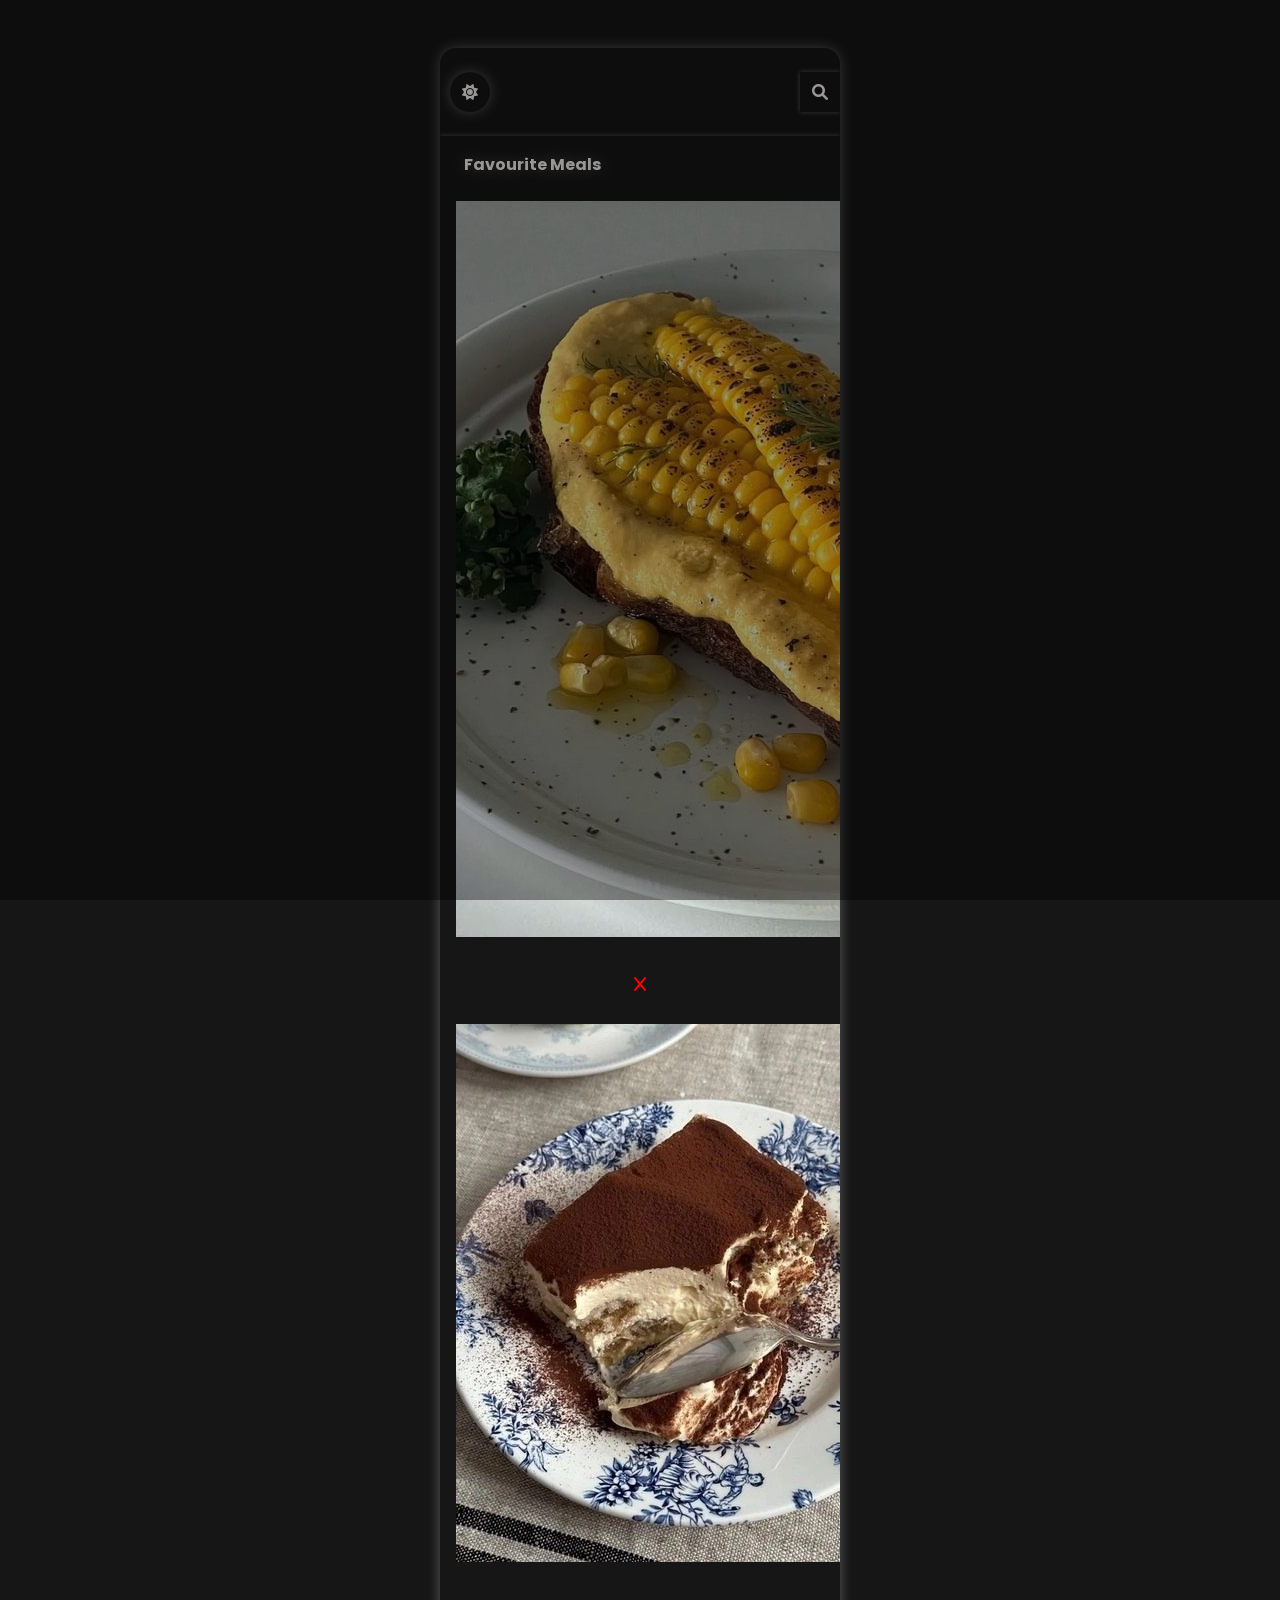
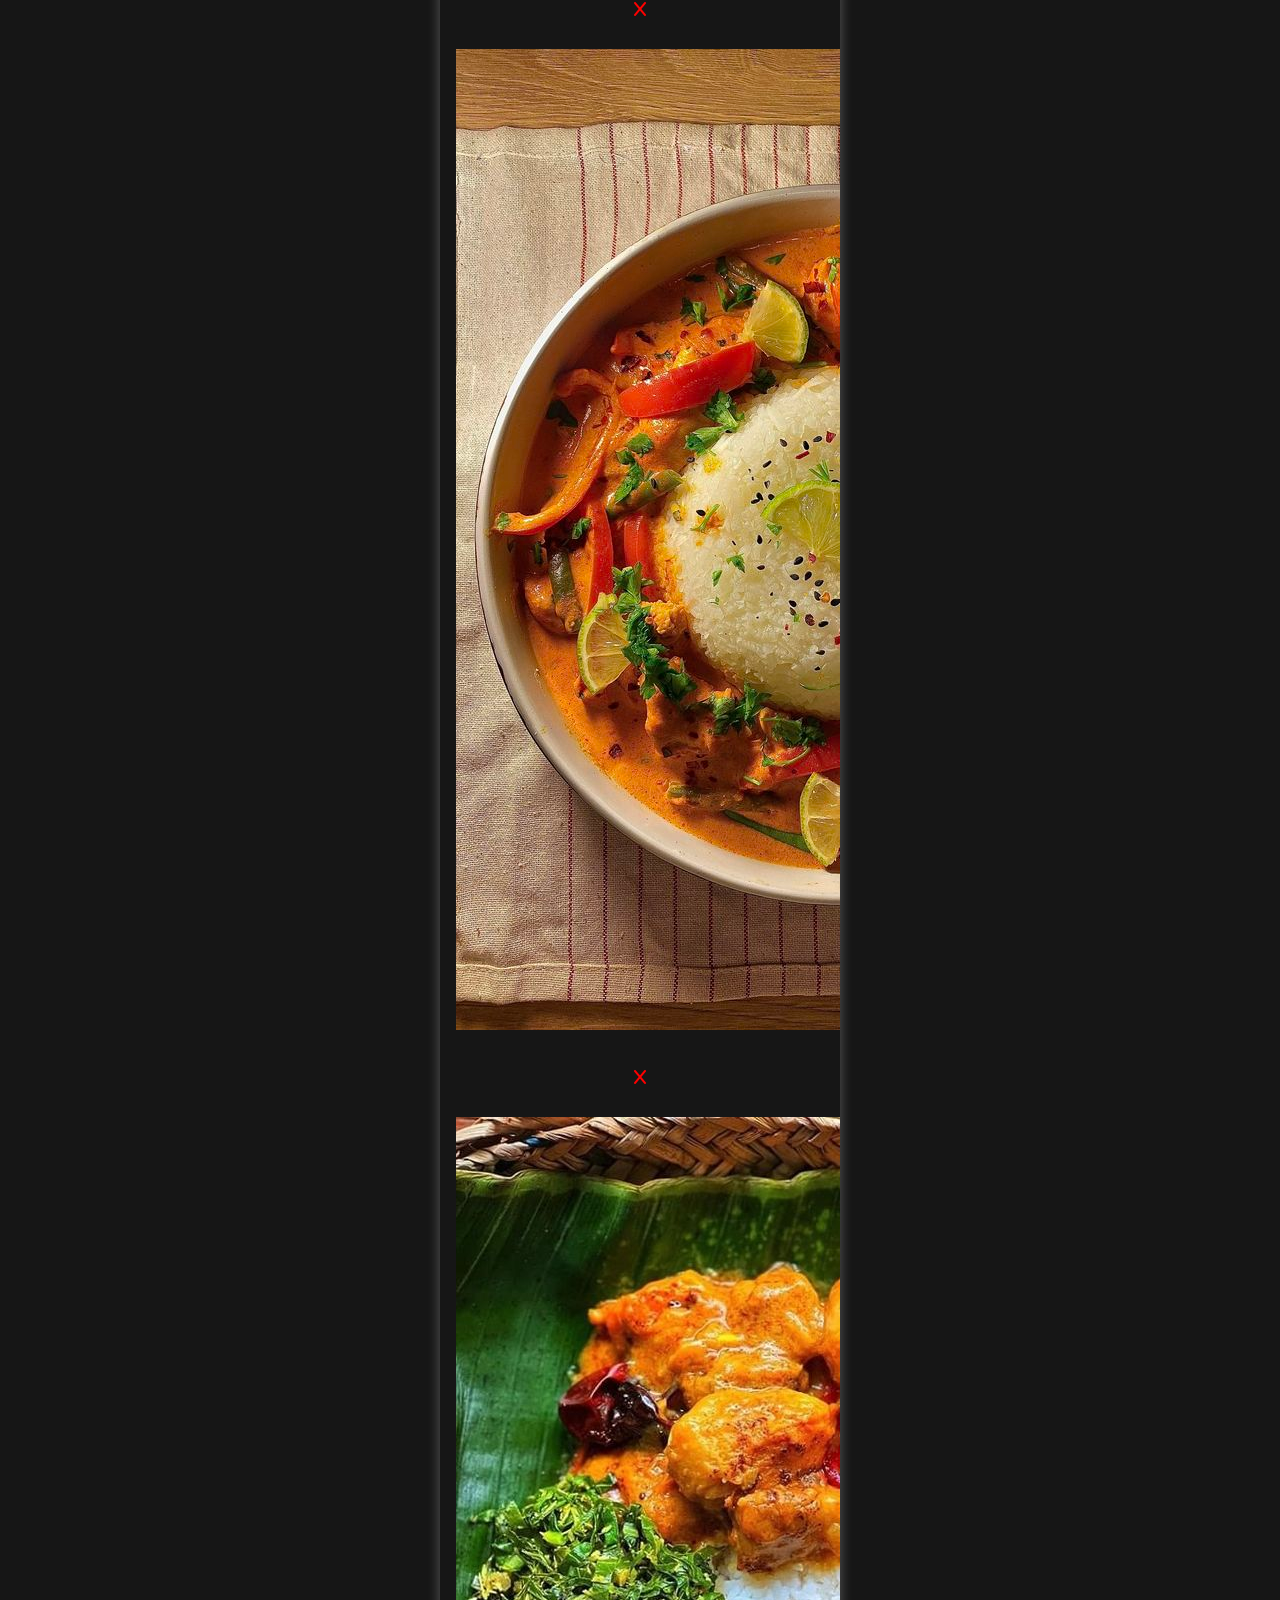
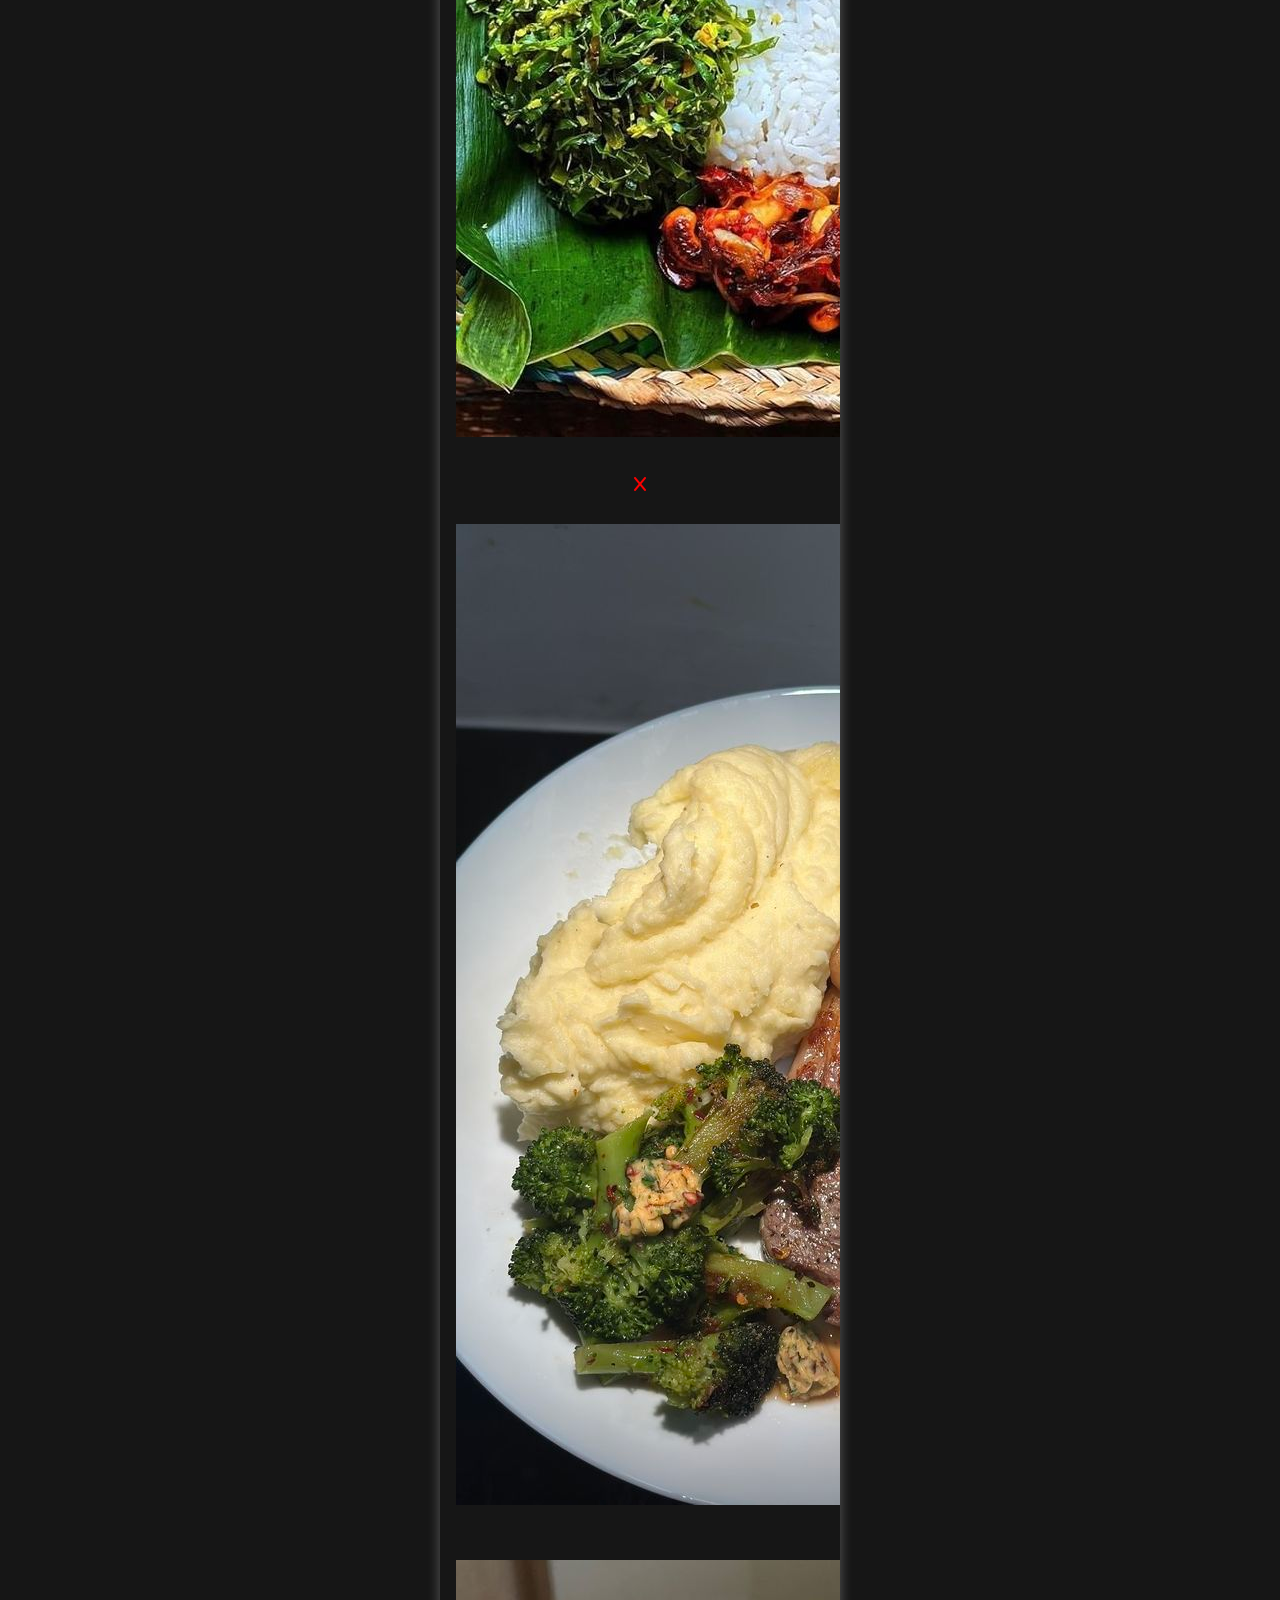
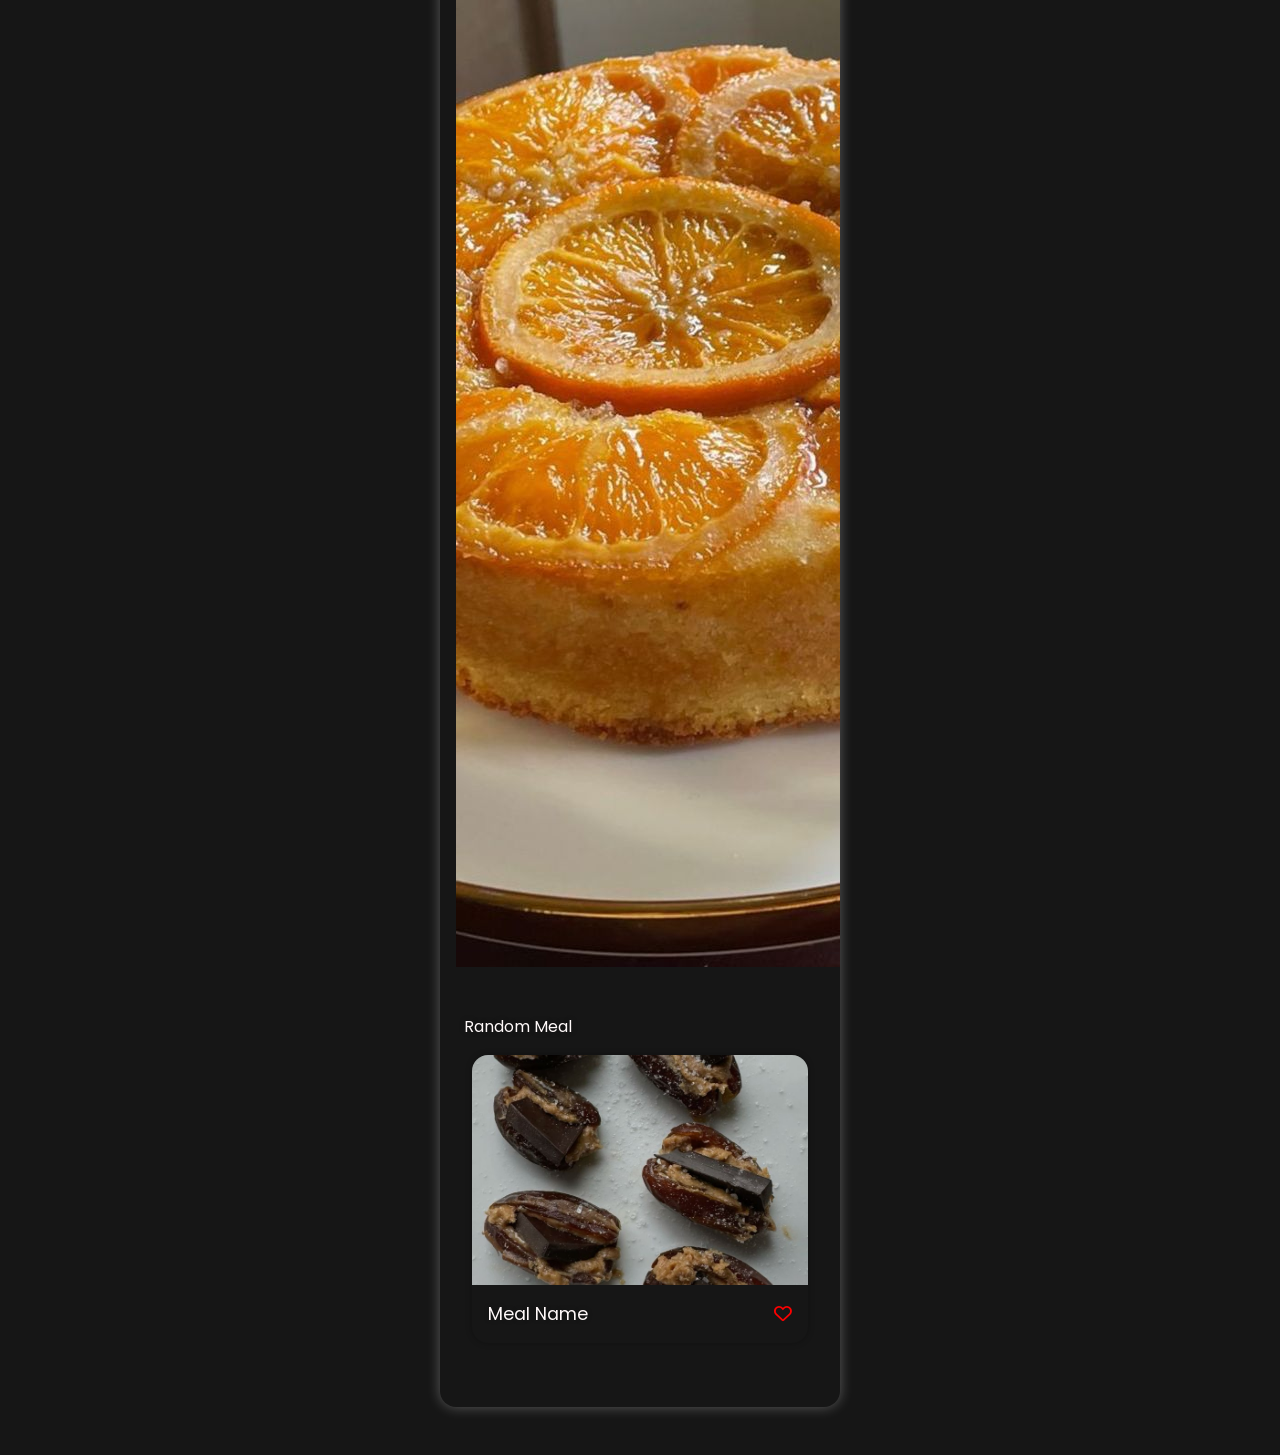
==== index.html @ 0cff971a "Initial commit" ====
<!DOCTYPE html>
<html lang="en">
<head>
    <meta charset="UTF-8">
    <meta name="viewport"content ="width=device-width, initial-scale =1.0">
    <link rel="stylesheet" href="style.css">
    <link rel="stylesheet" href="https://cdnjs.cloudflare.com/ajax/libs/font-awesome/6.0.0/css/all.min.css">
    <script src="app.js"defer></script>
    <title>Recipe App</title>
</head>
<body>
    <div class="container">
        <div class="card">
            <div class="top">
                <span class="light-dark-mode">
                    <i class="fa-solid fa-sun"></i>
                </span>
                <span class="search-container">
                    <input class="search-input" type="text" placeholder="search for your favourite meals">
                    <span class="search-icon">
                        <i class="fa-solid fa-magnifying-glass"></i>
                    </span>
                </span>
            </div>
            <div class="fav-meals-container">
                <h2>Favourite Meals</h2>
                <div class="fav-meals">
                    <div class="single">
                        <div class="top">
                            <div class="image-container">
                                <img src="images/wallpaper.jpeg">
                            </div>
                            <div class="text">
                                <p>Meal Name</p>
                            </div>
                        </div>
                        <i class="fa-solid fa-x"></i>
                    </div>
                    <div class="single">
                        <div class="top">
                            <div class="image-container">
                                <img src="images/secondpic.jpeg">
                            </div>
                            <div class="text">
                                <p>Meal Name</p>
                            </div>
                        </div>
                        <i class="fa-solid fa-x"></i>
                    </div>
                    <div class="single">
                        <div class="top">
                            <div class="image-container">
                                <img src="images/thirdpic.jpeg">
                            </div>
                            <div class="text">
                                <p>Meal Name</p>
                            </div>
                        </div>
                        <i class="fa-solid fa-x"></i>
                    </div>
                    <div class="single">
                        <div class="top">
                            <div class="image-container">
                                <img src="images/fourthpic.jpeg">
                            </div>
                            <div class="text">
                                <p>Meal Name</p>
                            </div>
                        </div>
                        <i class="fa-solid fa-x"></i>
                    </div>
                    <div class="single">
                        <div class="top">
                            <div class="image-container">
                                <img src="images/fifthpic.jpeg">
                            </div>
                            <div class="text">
                                <p>Meal Name</p>
                            </div>
                            <i class="fa-solid fa-x"></i>
                        </div>
                        <div class="single">
                            <div class="top">
                                <div class="image-container">
                                    <img src="images/sixthpic.jpeg">
                                </div>
                                <div class="text">
                                    <p>Meal Name</p>
                                </div>
                                <i class="fa-solid fa-x"></i>
                            </div>
                        </div>
                    </div>
                </div>
                <div class="meal-container">
                    <h2>Random Meal</h2>
                    <div class="meal">
                        <div class="meal-card">
                            <div class="meal-image-container">
                                <img src="images/seventhpic.jpeg">
                            </div>
                            <div class="meal-name">
                                <p>Meal Name</p>
                                <i class="fa-regular fa-heart"></i>
                            </div>
                        </div>
                    </div>
                </div>
            </div>
            <div class="pop-up-container">
                <div class="pop-up">
                    <i class="fa-solid fa-x"></i>
                    <div class="pop-up-inner">
                        <div class="left">
                            <div class="meal-card">
                                <div class="meal-image-container">
                                    <img src="images/eighthpic.jpeg">
                                </div>
                                <div class="meal-name">
                                    <p>Meal Name</p>
                                    <i class="fa-regular fa-heart"></i>
                                </div>
                            </div>
                        </div>
                        <div class="right">
                            <div>
                                <h2>Instructions</h2>
                                <p class="meal-info">Lorem, ipsum dolor sit amet consectetur adipisicing elit. Consequuntur ratione voluptate voluptas perspiciatis hic, repudiandae laudantium cumque numquam placeat consequatur? Saepe voluptatibus, explicabo voluptas, reprehenderit assumenda nemo aliquam ut consectetur nisi atque adipisci vel cumque nobis ullam molestias. Laudantium quidem sed doloribus id itaque laboriosam eum, officia quae nihil debitis iusto dicta praesentium alias ipsam unde! Adipisci harum illo laboriosam temporibus veritatis corrupti delectus assumenda perferendis, dolorem nobis, error, inventore non dolor. Nesciunt, incidunt quidem accusantium repellat ipsum provident tenetur? Nihil, voluptatibus dignissimos? Assumenda voluptate nesciunt eaque, dicta iure itaque! Ipsa veritatis quas velit fugit neque provident ea harum repellendus atque vero commodi, expedita itaque officiis excepturi delectus.</p>
                            </div>
                            <div>
                                <h2>Ingredients/Measures</h2>
                                <ul>
                                    <li>ingredient 1</li>
                                    <li>ingredient 2</li>
                                    <li>ingredient 3</li>
                                    <li>ingredient 4</li>
                                    <li>ingredient 5</li>
                                </ul>
                    </div>
                </div>
            </div>
        </div>
    </div>
</body>

</html>
---- style.css ----
@import url(https://fonts.googleapis.com/css?family=Poppins:100,100italic,200,200italic,300,300italic,regular,italic,500,500italic,600,600italic,700,700italic,800,800italic,900,900italic);

*{
    margin:0;
    padding:0;
    box-sizing: border-box;
    font-family: 'Poppins', sans-serif;

}

body{
    display:grid;
    place-items:center;
    min-height:100vh;
    background-color: var(--primary-clr);
    padding: 3rem 0;
}

:root{
    --primary-clr:#161616;
    --primary-rgba-7:rgb(0,0,0,.4);
    --opaque-prm-clr:rgb(0,0,0,.4);

    --secondr-clr-3:rgb(255,255,255,.3);
    --secondr-clr:#fff9f9;
    --secondr-rgba-3:rgb(0,0,0,.3);
    
}

.card {
    width:clamp(300px,92vw,400px); 
    background-color: var(--primary-clr);
    box-shadow:0 0 0.8rem var(--secondr-clr-3);
     border-radius: 1rem;
    margin:0 auto;
    overflow: hidden;
}

.top{
    display:flex;
    justify-content: space-between;
    align-items: center;
    padding: 1.5rem 0rem;

}

.light-dark-mode{
    width:40px;
    aspect-ratio: 1;
    box-shadow: 0 0 .8rem var(--secondr-clr-3);
    display:flex;
    align-items:center;
    justify-content: center;
    color:var(--secondr-clr);
    font-size:1rem;
    border-radius: 50%;
    cursor:pointer;
    margin-left: 10px;
    transition:300ms ease-in-out background-color, 300ms ease-in-out color;
    
}

.light-dark-mode:active{
    transform: scale(.8);
}

.light-dark-mode:hover{
    background-color:var(--secondr-clr);
    color:var(--primary-clr);

}

.search-container{
    height:40px;
    width:250px;
    position:relative; 
}

.search-container input{
     position:absolute; 
    top:0;
    right:0;
    width:40px;
    height:100%;
    font-size:1rem;
    padding:0;
    outline:none;
    border-radius:100vw;
    border:none;
    box-shadow:0 0 .8 var(--secondr-clr-3);
    background-color: transparent;
    color: var(--secondr-clr);
    transition: 200ms ease-in-out width, 200ms ease-in-out padding; 
}

.search-icon{
    position:absolute;
    right:0;
    top:50%;
    transform:translateY(-50%);
    box-shadow: 0 0 0.3rem var(--secondr-clr-3);
    height:40px;
    aspect-ratio: 1;
    display:flex;
    align-items: center;
    justify-content: center;
    cursor:pointer;
    color:var(--secondr-clr);
    transition: 200ms ease-in-out background-color, 200ms ease-in-out color;
    background-color: #161616;
}

.search-icon:hover{
    background-color: var(--secondr-clr);
    color:var(--primary-clr)
}

.search-icon:active{
    transform: scale(.8) translateY(-50%); 
}

.search-container:hover input,
.search-container input:focus
{
width:135%;
padding: 0 0 0 1rem;
}

.fav-meals-container{
    text-align: center;
    color: var(--secondr-clr);
    box-shadow: 0 0 .3rem var(--secondr-clr-3);
    padding: 1rem;
}

.fav-meals-container h2{
    width:70px;
    white-space: nowrap;
    font-size:1rem;
    text-shadow: 0 0 1rem var(--secondr-clr-3);
    padding: 0 .5rem;
    user-select: none;
    transition: 200ms ease-in-out color;
}

.fa-x{
    color:red;
    border-bottom-left-radius: .5rem;
    border-bottom-right-radius: .5rem;
    padding:.5rem 0;

}

.single:hover{
    background-color: var(--secondr-clr);
}

.single:hover .image-container{
    box-shadow: 0 0 .4rem var(--secondr-clr-3);
}

.single:hover .text p{
    color:var(--primary-clr);
    text-shadow: 0 0 .2rem var(--primary-rgba-7);
}

::-webkit-scrollbar{
    width:16px;
    height: 16px;
}

::-webkit-scrollbar-thumb{
    background-color: var(--secondr-rgba-3);
    border-radius: 100vw;
}

.meal{
    padding:1rem;
    display: flex;
    flex-wrap: wrap;
    justify-content: center;
    gap: 2rem;

}

.meal-container h2{
    text-align: center;
    margin-top: 1rem;
    font-weight: 400;
    color: var(--secondr-clr);
    text-shadow: 0 0 .4rem var(--secondr-rgba-3);

}

.meal-card{
    width: clamp(300px,60vw,400px);
    box-shadow: 0 0 .4rem var(--secondr-rgba-3);
    border-radius:1rem;
    overflow: hidden;
    margin-bottom: 2rem;
    transition: 200ms ease-in-out background-color;
}

.meal-image-container{
    width:100%;
    height:230px;
    cursor: pointer;
    
}

.meal-image-container img{
    width:100%;
    height: 100%;
    object-fit: cover;
}

.meal-name{
    display: flex;
    align-items: center;
    justify-content: space-between;
    padding: 1rem;
    color:var(--secondr-clr);
    font-size: 1.1rem;
    text-shadow: 0 0 .3rem var(--secondr-rgba-3);
    transition: 200ms ease-in-out color,
                200ms ease-in-out text-shadow;
}

.meal-name i{
    color:#ff0000;
    text-shadow: none;
    cursor: pointer;
}

.meal-card:hover{
background-color: var(--secondr-clr);
}

.meal-card:hover .meal-name{
    color: var(--primary-clr);
    text-shadow: 0 0 .1rem var(--primary-clr);
}

.pop-up-container{
    position:fixed;
    inset:0;
    display: flex;
    align-items: center;
    justify-content: center;
    background-color: var(--primary-rgba-7);

    /* display: none; */

}

.pop-up{
    width:clamp(200px,100vw,900px);
    max-height: 90vh;
    background-color: var(--primary-clr);
    box-shadow:0 0 .5rem var(--secondr-rgba-3);
    color: var(--secondr-clr);
    padding:4rem 2rem;
    border-radius: 1rem;
    overflow: hidden;
    position: relative;

        display: none;

}

.pop-up-inner{
    display:flex;
    gap:2rem;

}

.pop-up i{
    position:absolute;
    right:20px;
    top:20px;
    width:auto;
    background-color: transparent;
    font-size: 1.3rem;
    cursor: pointer;

}

.pop-up .left i{
    display: none;
}

.right{
    overflow-y: scroll;
    max-height: 85vh;
    padding-right: 2rem;
    padding-bottom: 4rem;
}

.right div{
    margin-left: 2rem;
}

.right ul li{
    padding-right: 2rem;
    list-style-position: inside;
}

.right .meal-info,
.right ul{
    margin-top:.5rem;
}

.right h2{
    padding-top: 1rem;
}

@media only screen and (max-width:800px){
    .pop-up{
        overflow-y: scroll; 
    }

    .pop-up-inner{
        flex-direction: column;
        align-items: center;
        padding: 3rem 0;
    }

    .right{
        padding:0 1rem;
        max-height: 100%;
        overflow: hidden;

    }

    .right ul li{
        padding-right:0;
    }

    ::-webkit-scrollbar{
        display: none;
    }
}
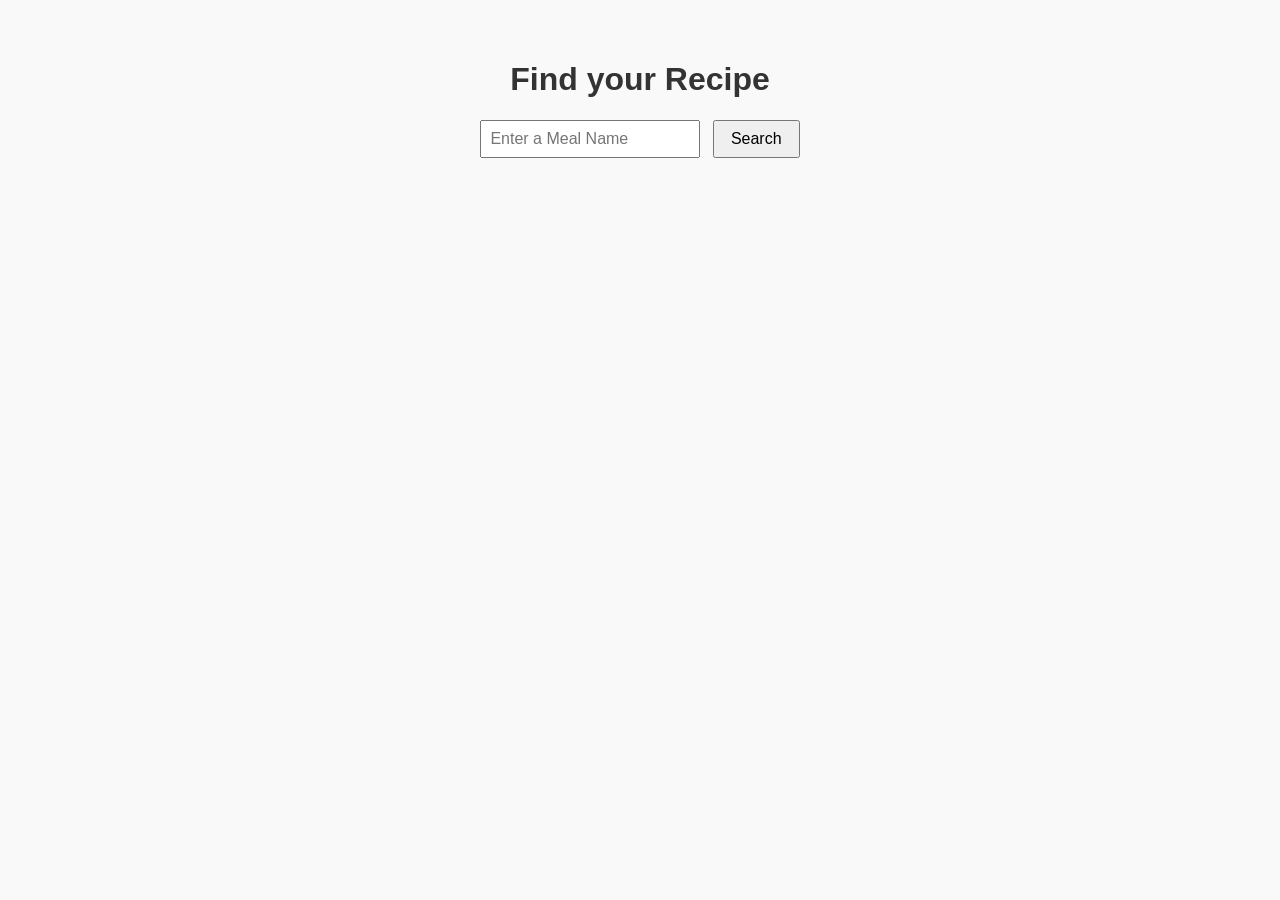
==== commit add81c1a: "New version of the website Initial version was discarded due to complications. New version was built" ====
--- a/index.html
+++ b/index.html
@@ -1,149 +1,21 @@
 <!DOCTYPE html>
-<html lang="en">
-<head>
+<html lang="eng">
+  <head>
     <meta charset="UTF-8">
-    <meta name="viewport"content ="width=device-width, initial-scale =1.0">
-    <link rel="stylesheet" href="style.css">
-    <link rel="stylesheet" href="https://cdnjs.cloudflare.com/ajax/libs/font-awesome/6.0.0/css/all.min.css">
-    <script src="app.js"defer></script>
-    <title>Recipe App</title>
-</head>
-<body>
-    <div class="container">
-        <div class="card">
-            <div class="top">
-                <span class="light-dark-mode">
-                    <i class="fa-solid fa-sun"></i>
-                </span>
-                <span class="search-container">
-                    <input class="search-input" type="text" placeholder="search for your favourite meals">
-                    <span class="search-icon">
-                        <i class="fa-solid fa-magnifying-glass"></i>
-                    </span>
-                </span>
-            </div>
-            <div class="fav-meals-container">
-                <h2>Favourite Meals</h2>
-                <div class="fav-meals">
-                    <div class="single">
-                        <div class="top">
-                            <div class="image-container">
-                                <img src="images/wallpaper.jpeg">
-                            </div>
-                            <div class="text">
-                                <p>Meal Name</p>
-                            </div>
-                        </div>
-                        <i class="fa-solid fa-x"></i>
-                    </div>
-                    <div class="single">
-                        <div class="top">
-                            <div class="image-container">
-                                <img src="images/secondpic.jpeg">
-                            </div>
-                            <div class="text">
-                                <p>Meal Name</p>
-                            </div>
-                        </div>
-                        <i class="fa-solid fa-x"></i>
-                    </div>
-                    <div class="single">
-                        <div class="top">
-                            <div class="image-container">
-                                <img src="images/thirdpic.jpeg">
-                            </div>
-                            <div class="text">
-                                <p>Meal Name</p>
-                            </div>
-                        </div>
-                        <i class="fa-solid fa-x"></i>
-                    </div>
-                    <div class="single">
-                        <div class="top">
-                            <div class="image-container">
-                                <img src="images/fourthpic.jpeg">
-                            </div>
-                            <div class="text">
-                                <p>Meal Name</p>
-                            </div>
-                        </div>
-                        <i class="fa-solid fa-x"></i>
-                    </div>
-                    <div class="single">
-                        <div class="top">
-                            <div class="image-container">
-                                <img src="images/fifthpic.jpeg">
-                            </div>
-                            <div class="text">
-                                <p>Meal Name</p>
-                            </div>
-                            <i class="fa-solid fa-x"></i>
-                        </div>
-                        <div class="single">
-                            <div class="top">
-                                <div class="image-container">
-                                    <img src="images/sixthpic.jpeg">
-                                </div>
-                                <div class="text">
-                                    <p>Meal Name</p>
-                                </div>
-                                <i class="fa-solid fa-x"></i>
-                            </div>
-                        </div>
-                    </div>
-                </div>
-                <div class="meal-container">
-                    <h2>Random Meal</h2>
-                    <div class="meal">
-                        <div class="meal-card">
-                            <div class="meal-image-container">
-                                <img src="images/seventhpic.jpeg">
-                            </div>
-                            <div class="meal-name">
-                                <p>Meal Name</p>
-                                <i class="fa-regular fa-heart"></i>
-                            </div>
-                        </div>
-                    </div>
-                </div>
-            </div>
-            <div class="pop-up-container">
-                <div class="pop-up">
-                    <i class="fa-solid fa-x"></i>
-                    <div class="pop-up-inner">
-                        <div class="left">
-                            <div class="meal-card">
-                                <div class="meal-image-container">
-                                    <img src="images/eighthpic.jpeg">
-                                </div>
-                                <div class="meal-name">
-                                    <p>Meal Name</p>
-                                    <i class="fa-regular fa-heart"></i>
-                                </div>
-                            </div>
-                        </div>
-                        <div class="right">
-                            <div>
-                                <h2>Instructions</h2>
-                                <p class="meal-info">Lorem, ipsum dolor sit amet consectetur adipisicing elit. Consequuntur ratione voluptate voluptas perspiciatis hic, repudiandae laudantium cumque numquam placeat consequatur? Saepe voluptatibus, explicabo voluptas, reprehenderit assumenda nemo aliquam ut consectetur nisi atque adipisci vel cumque nobis ullam molestias. Laudantium quidem sed doloribus id itaque laboriosam eum, officia quae nihil debitis iusto dicta praesentium alias ipsam unde! Adipisci harum illo laboriosam temporibus veritatis corrupti delectus assumenda perferendis, dolorem nobis, error, inventore non dolor. Nesciunt, incidunt quidem accusantium repellat ipsum provident tenetur? Nihil, voluptatibus dignissimos? Assumenda voluptate nesciunt eaque, dicta iure itaque! Ipsa veritatis quas velit fugit neque provident ea harum repellendus atque vero commodi, expedita itaque officiis excepturi delectus.</p>
-                            </div>
-                            <div>
-                                <h2>Ingredients/Measures</h2>
-                                <ul>
-                                    <li>ingredient 1</li>
-                                    <li>ingredient 2</li>
-                                    <li>ingredient 3</li>
-                                    <li>ingredient 4</li>
-                                    <li>ingredient 5</li>
-                                </ul>
-                    </div>
-                </div>
-            </div>
+    <meta name="viewport" content="width=device-width">
+    <title>Find a Recipe</title>
+    <link href="style.css" rel="stylesheet">
+    <link href="https://cdnjs.cloudflare.com/ajax/libs/font-awesome/6.7.2/css/all.min.css" rel="stylesheet">
+    <script src="app.js" defer></script>   
+  </head>
+  <body>
+   <h1>Find your Recipe</h1>
+        <div id="search-bar">
+          <input name="search-bar" id="search-input" type="text" placeholder="Enter a Meal Name">
+            <button type="button" id="search-btn">Search</button>
         </div>
-    </div>
-</body>
-
+        <div id="results" class="meal"></div>
+      </body>
 </html>
 
 
-
--- a/style.css
+++ b/style.css
@@ -1,342 +1,41 @@
-@import url(https://fonts.googleapis.com/css?family=Poppins:100,100italic,200,200italic,300,300italic,regular,italic,500,500italic,600,600italic,700,700italic,800,800italic,900,900italic);
-
-*{
-    margin:0;
-    padding:0;
-    box-sizing: border-box;
-    font-family: 'Poppins', sans-serif;
-
-}
-
-body{
-    display:grid;
-    place-items:center;
-    min-height:100vh;
-    background-color: var(--primary-clr);
-    padding: 3rem 0;
-}
-
-:root{
-    --primary-clr:#161616;
-    --primary-rgba-7:rgb(0,0,0,.4);
-    --opaque-prm-clr:rgb(0,0,0,.4);
-
-    --secondr-clr-3:rgb(255,255,255,.3);
-    --secondr-clr:#fff9f9;
-    --secondr-rgba-3:rgb(0,0,0,.3);
-    
-}
-
-.card {
-    width:clamp(300px,92vw,400px); 
-    background-color: var(--primary-clr);
-    box-shadow:0 0 0.8rem var(--secondr-clr-3);
-     border-radius: 1rem;
-    margin:0 auto;
-    overflow: hidden;
-}
-
-.top{
-    display:flex;
-    justify-content: space-between;
-    align-items: center;
-    padding: 1.5rem 0rem;
-
-}
-
-.light-dark-mode{
-    width:40px;
-    aspect-ratio: 1;
-    box-shadow: 0 0 .8rem var(--secondr-clr-3);
-    display:flex;
-    align-items:center;
-    justify-content: center;
-    color:var(--secondr-clr);
-    font-size:1rem;
-    border-radius: 50%;
-    cursor:pointer;
-    margin-left: 10px;
-    transition:300ms ease-in-out background-color, 300ms ease-in-out color;
-    
-}
-
-.light-dark-mode:active{
-    transform: scale(.8);
-}
-
-.light-dark-mode:hover{
-    background-color:var(--secondr-clr);
-    color:var(--primary-clr);
-
-}
-
-.search-container{
-    height:40px;
-    width:250px;
-    position:relative; 
-}
-
-.search-container input{
-     position:absolute; 
-    top:0;
-    right:0;
-    width:40px;
-    height:100%;
-    font-size:1rem;
-    padding:0;
-    outline:none;
-    border-radius:100vw;
-    border:none;
-    box-shadow:0 0 .8 var(--secondr-clr-3);
-    background-color: transparent;
-    color: var(--secondr-clr);
-    transition: 200ms ease-in-out width, 200ms ease-in-out padding; 
-}
-
-.search-icon{
-    position:absolute;
-    right:0;
-    top:50%;
-    transform:translateY(-50%);
-    box-shadow: 0 0 0.3rem var(--secondr-clr-3);
-    height:40px;
-    aspect-ratio: 1;
-    display:flex;
-    align-items: center;
-    justify-content: center;
-    cursor:pointer;
-    color:var(--secondr-clr);
-    transition: 200ms ease-in-out background-color, 200ms ease-in-out color;
-    background-color: #161616;
-}
-
-.search-icon:hover{
-    background-color: var(--secondr-clr);
-    color:var(--primary-clr)
-}
-
-.search-icon:active{
-    transform: scale(.8) translateY(-50%); 
-}
-
-.search-container:hover input,
-.search-container input:focus
-{
-width:135%;
-padding: 0 0 0 1rem;
-}
-
-.fav-meals-container{
-    text-align: center;
-    color: var(--secondr-clr);
-    box-shadow: 0 0 .3rem var(--secondr-clr-3);
-    padding: 1rem;
-}
-
-.fav-meals-container h2{
-    width:70px;
-    white-space: nowrap;
-    font-size:1rem;
-    text-shadow: 0 0 1rem var(--secondr-clr-3);
-    padding: 0 .5rem;
-    user-select: none;
-    transition: 200ms ease-in-out color;
-}
-
-.fa-x{
-    color:red;
-    border-bottom-left-radius: .5rem;
-    border-bottom-right-radius: .5rem;
-    padding:.5rem 0;
-
-}
-
-.single:hover{
-    background-color: var(--secondr-clr);
-}
-
-.single:hover .image-container{
-    box-shadow: 0 0 .4rem var(--secondr-clr-3);
-}
-
-.single:hover .text p{
-    color:var(--primary-clr);
-    text-shadow: 0 0 .2rem var(--primary-rgba-7);
-}
-
-::-webkit-scrollbar{
-    width:16px;
-    height: 16px;
-}
-
-::-webkit-scrollbar-thumb{
-    background-color: var(--secondr-rgba-3);
-    border-radius: 100vw;
-}
-
-.meal{
-    padding:1rem;
-    display: flex;
-    flex-wrap: wrap;
-    justify-content: center;
-    gap: 2rem;
-
-}
-
-.meal-container h2{
-    text-align: center;
-    margin-top: 1rem;
-    font-weight: 400;
-    color: var(--secondr-clr);
-    text-shadow: 0 0 .4rem var(--secondr-rgba-3);
-
-}
-
-.meal-card{
-    width: clamp(300px,60vw,400px);
-    box-shadow: 0 0 .4rem var(--secondr-rgba-3);
-    border-radius:1rem;
-    overflow: hidden;
-    margin-bottom: 2rem;
-    transition: 200ms ease-in-out background-color;
-}
-
-.meal-image-container{
-    width:100%;
-    height:230px;
-    cursor: pointer;
-    
-}
-
-.meal-image-container img{
-    width:100%;
-    height: 100%;
-    object-fit: cover;
-}
-
-.meal-name{
-    display: flex;
-    align-items: center;
-    justify-content: space-between;
-    padding: 1rem;
-    color:var(--secondr-clr);
-    font-size: 1.1rem;
-    text-shadow: 0 0 .3rem var(--secondr-rgba-3);
-    transition: 200ms ease-in-out color,
-                200ms ease-in-out text-shadow;
-}
-
-.meal-name i{
-    color:#ff0000;
-    text-shadow: none;
-    cursor: pointer;
-}
-
-.meal-card:hover{
-background-color: var(--secondr-clr);
-}
-
-.meal-card:hover .meal-name{
-    color: var(--primary-clr);
-    text-shadow: 0 0 .1rem var(--primary-clr);
-}
-
-.pop-up-container{
-    position:fixed;
-    inset:0;
-    display: flex;
-    align-items: center;
-    justify-content: center;
-    background-color: var(--primary-rgba-7);
-
-    /* display: none; */
-
-}
-
-.pop-up{
-    width:clamp(200px,100vw,900px);
-    max-height: 90vh;
-    background-color: var(--primary-clr);
-    box-shadow:0 0 .5rem var(--secondr-rgba-3);
-    color: var(--secondr-clr);
-    padding:4rem 2rem;
-    border-radius: 1rem;
-    overflow: hidden;
-    position: relative;
-
-        display: none;
-
-}
-
-.pop-up-inner{
-    display:flex;
-    gap:2rem;
-
-}
-
-.pop-up i{
-    position:absolute;
-    right:20px;
-    top:20px;
-    width:auto;
-    background-color: transparent;
-    font-size: 1.3rem;
-    cursor: pointer;
-
-}
-
-.pop-up .left i{
-    display: none;
-}
-
-.right{
-    overflow-y: scroll;
-    max-height: 85vh;
-    padding-right: 2rem;
-    padding-bottom: 4rem;
-}
-
-.right div{
-    margin-left: 2rem;
-}
-
-.right ul li{
-    padding-right: 2rem;
-    list-style-position: inside;
-}
-
-.right .meal-info,
-.right ul{
-    margin-top:.5rem;
-}
-
-.right h2{
-    padding-top: 1rem;
-}
-
-@media only screen and (max-width:800px){
-    .pop-up{
-        overflow-y: scroll; 
+ body {
+      font-family: Arial, sans-serif;
+      background-color: #f9f9f9;
+      color: #333;
+      text-align: center;
+      padding: 2rem;
     }
 
-    .pop-up-inner{
-        flex-direction: column;
-        align-items: center;
-        padding: 3rem 0;
+    input {
+      padding: 0.5rem;
+      font-size: 1rem;
+      width: 200px;
     }
 
-    .right{
-        padding:0 1rem;
-        max-height: 100%;
-        overflow: hidden;
-
+    button {
+      padding: 0.5rem 1rem;
+      font-size: 1rem;
+      margin-left: 0.5rem;
+      cursor: pointer;
     }
 
-    .right ul li{
-        padding-right:0;
+    .meal {
+      margin-top: 2rem;
+      display: flex;
+      flex-wrap: wrap;
+      justify-content: center;
+      gap: 1rem;
     }
 
-    ::-webkit-scrollbar{
-        display: none;
+    .meal-card {
+      border: 1px solid #ccc;
+      padding: 1rem;
+      width: 300px;
+      background: #fff;
+      border-radius: 8px;
     }
-}+
+    .meal-card img {
+      width: 100%;
+      border-radius: 8px;
+    }
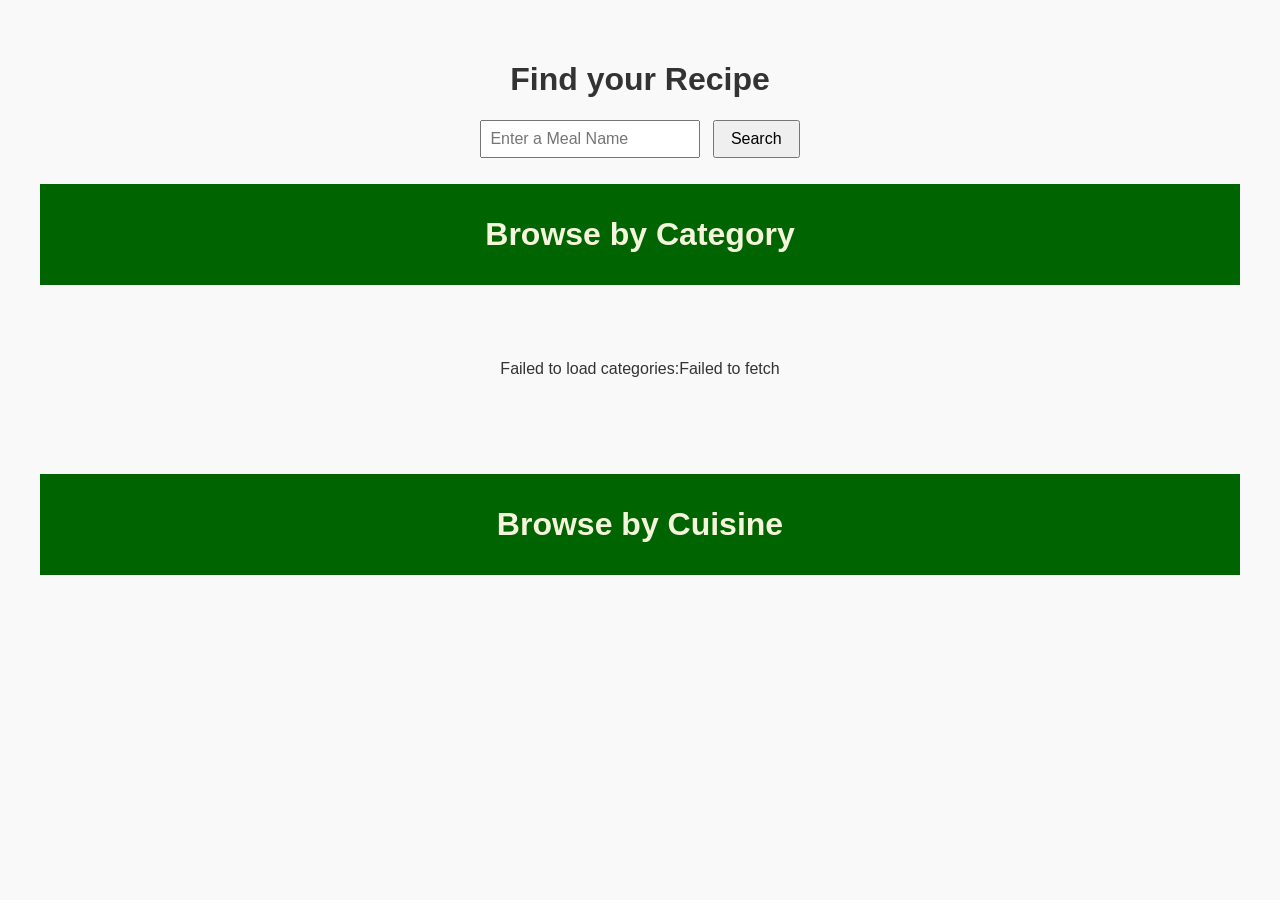
==== commit 30ce3b7c: "newer readme file and more styles to the website" ====
--- a/index.html
+++ b/index.html
@@ -14,8 +14,18 @@
           <input name="search-bar" id="search-input" type="text" placeholder="Enter a Meal Name">
             <button type="button" id="search-btn">Search</button>
         </div>
+        <div id="category-section">
+          <h2 class="category-h2">Browse by Category</h2>
+          <div id="categories" class="category-grid"></div>
+        </div>
+
+  <div id="cuisine-section">
+          <h2 id="cuisine-h2">Browse by Cuisine</h2>
+          <div id="cuisines" class="cuisine-grid"></div>
+        </div>
+
         <div id="results" class="meal"></div>
+
       </body>
 </html>
 
-
--- a/style.css
+++ b/style.css
@@ -38,4 +38,55 @@
     .meal-card img {
       width: 100%;
       border-radius: 8px;
-    }+    }
+
+.category-h2{
+  padding-top: 2rem;
+  background-color: darkgreen;
+  padding-bottom: 2rem;
+  font-size: 2rem;
+  color:beige;
+}
+
+#categories{
+  padding-top: 2rem;
+  display: flex;
+  flex-wrap: wrap;
+  justify-content: center;
+  gap:3rem;
+  
+}
+
+#cuisine-h2{
+  padding-top: 2rem;
+  background-color: darkgreen;
+  padding-bottom: 2rem;
+  margin-top: 5rem;
+  font-size: 2rem;
+  color: beige;
+
+}
+
+#cuisines{
+  padding-top: 2rem;
+  display: flex;
+  flex-wrap: wrap;
+  gap:3rem;
+  justify-content: center;
+  
+}
+
+
+.cuisine-card{
+  width: 300px;       
+  height: 300px;          
+  border-radius: 8px;
+  
+}
+
+.cuisine-card img {
+  width: 100%;
+  height: 200px;
+  object-fit: cover;
+  
+}
